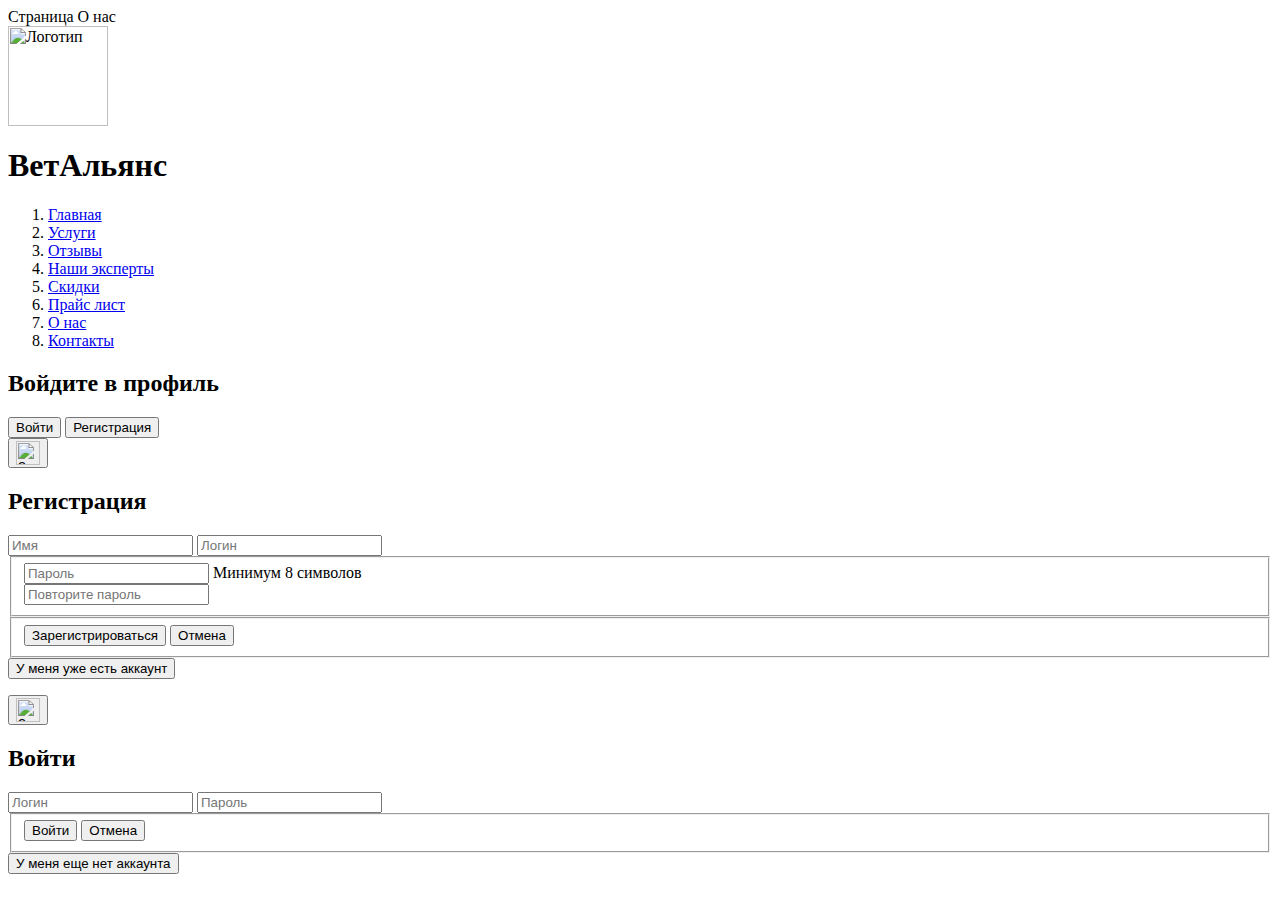
==== about-us.html @ 4bdcd01e "Add files via upload" ====
Страница О нас
<!DOCTYPE html>
<html lang="en">
<head>
    <meta charset="UTF-8">
    <meta name="viewport" content="width=device-width, initial-scale=1.0">
    <title>Страница о нас</title>
</head>
<body>
    <header class="header container"> 
        <img class="header__logo" src="images/logotip.png" alt="Логотип" width="100" height="100">
        <h1 class="header__title"> ВетАльянс</h1>
        <nav class="header__nav">
            <ol class="header__list">
                <li class="header__item"><a class="header_item-link header__item-link--active" href="index.html">Главная</a></li>
                <li class="header__item"><a class="header__item-link" href="catalog.html">Услуги</a></li>
                <li class="header__item"><a class="header__item-link" href="reviews.html">Отзывы</a></li>
                <li class="header__item"><a class="header__item-link" href="our-experts.html">Наши эксперты</a></li>
                <li class="header__item"><a class="header__item-link" href="discounts.html">Скидки</a></li>
                <li class="header__item"><a class="header__item-link" href="price-list.html">Прайс лист</a></li>
                <li class="header__item"><a class="header__item-link" href="about-us.html">О нас</a></li>
                <li class="header__item"><a class="header__item-link" href="contacts.html">Контакты</a></li>
            </ol>
        </nav> 
    </header>
    <h2>Войдите в профиль</h2>
    <div>
            <button class="button button--accent" type="button">Войти</button>
            <button class="button" type="button">Регистрация</button>   
        </div>
    <!--/ Форма "Войдите в профиль" -->
        <!-- Форма "Регистрация" -->
        <section class="popup">
            <button class="popup__close" type="button"><img src="images/icon/close.svg" alt="Закрыть окно" width="24"
                    height="24"></button>
            <h2 class="popup__title">Регистрация</h2>
            <form class="popup__form form" action="/" method="post">
                <input class="form__field" type="text" name="name" placeholder="Имя" required>
                <input class="form__field" type="email" name="email" placeholder="Логин" required>
                <fieldset class="form__fieldset">
                    <div class="form__field-block">
                        <input class="form__field" type="password" name="password" placeholder="Пароль" required>
                        <span>Минимум 8 символов</span>
                    </div>
                    <input class="form__field" type="password" name="repeat-password" placeholder="Повторите пароль"
                        required>
                </fieldset>
                <fieldset class="form__buttons">
                    <button class="button button--accent" type="submit">Зарегистрироваться</button>
                    <button class="button" type="button">Отмена</button>
                </fieldset>
                <button class="button button--link" type="button">У меня уже есть аккаунт</button>
            </form>
        </section>
        <!--/ Форма "Регистрация" -->
        <!-- Форма "Войти" -->
        <section class="section popup">
            <button class="popup__close" type="button"><img src="images/icon/close.svg" alt="Закрыть окно" width="24"
                    height="24"></button>
            <h2 class="popup__title">Войти</h2>
            <form class="popup__form form" action="/" method="post">
                <input class="form__field" type="email" name="email" placeholder="Логин" required>
                <input class="form__field" type="password" name="password" placeholder="Пароль" required>
                <fieldset class="form__buttons">
                    <button class="button button--accent" type="submit">Войти</button>
                    <button class="button" type="button">Отмена</button>
                </fieldset>
                <button class="button button--link" type="button">У меня еще нет аккаунта</button>
            </form>
        </section>
        <!--/ Форма "Войти" -->
        <!--/ Формы -->
     <!--Основной контент -->
     <main>

     </main>
      <!--Основной контент -->
      
     <footer>

     </footer>

    
</body>

</html>
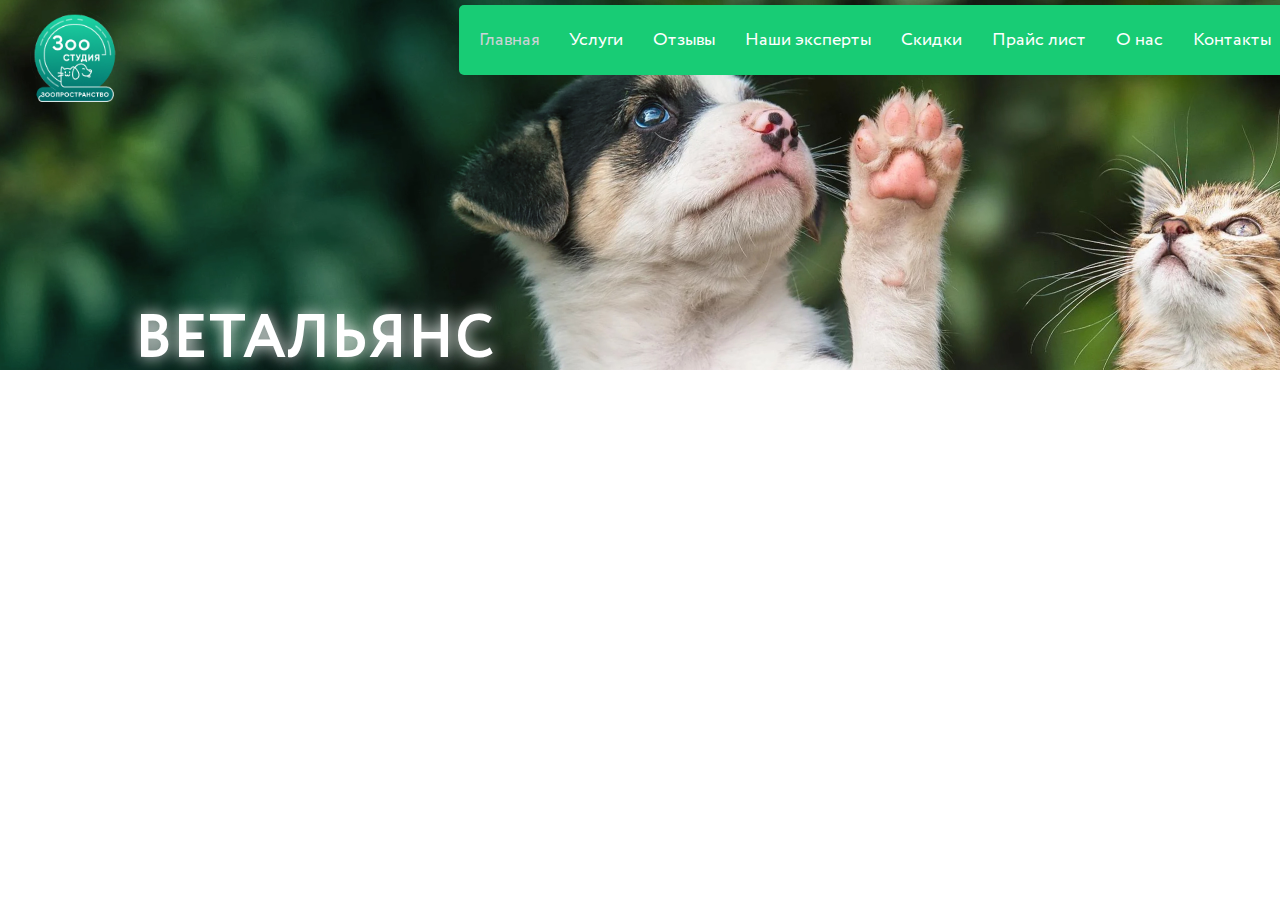
==== commit 9b9119b8: "Add files via upload" ====
--- a/about-us.html
+++ b/about-us.html
@@ -1,18 +1,23 @@
-Страница О нас
 <!DOCTYPE html>
-<html lang="en">
+<html lang="ru">
 <head>
     <meta charset="UTF-8">
     <meta name="viewport" content="width=device-width, initial-scale=1.0">
     <title>Страница о нас</title>
+    <link rel="stylesheet" href="styles/normalize.css">
+    <link rel="stylesheet" href="styles/style.css">
 </head>
 <body>
-    <header class="header container"> 
-        <img class="header__logo" src="images/logotip.png" alt="Логотип" width="100" height="100">
-        <h1 class="header__title"> ВетАльянс</h1>
+    <h1 class="visually-hidden">Страница о нас</h1>
+    <header class="header container">
+        <a class="header__logo-wrap" href="index.html">
+            <img class="header__logo" src="images/logotip.png" alt="Логотип" width="100" height="100">
+            <h1 class="header__title"> ВетАльянс</h1>
+        </a>
         <nav class="header__nav">
             <ol class="header__list">
-                <li class="header__item"><a class="header_item-link header__item-link--active" href="index.html">Главная</a></li>
+                <li class="header__item"><a class="header__item-link header__item-link--active"
+                        href="index.html">Главная</a></li>
                 <li class="header__item"><a class="header__item-link" href="catalog.html">Услуги</a></li>
                 <li class="header__item"><a class="header__item-link" href="reviews.html">Отзывы</a></li>
                 <li class="header__item"><a class="header__item-link" href="our-experts.html">Наши эксперты</a></li>
@@ -21,55 +26,13 @@
                 <li class="header__item"><a class="header__item-link" href="about-us.html">О нас</a></li>
                 <li class="header__item"><a class="header__item-link" href="contacts.html">Контакты</a></li>
             </ol>
-        </nav> 
+        </nav>
+        <!--/ Навигация -->
+        <button class="header__login" type="button">
+            <span class="header__login-text">Войти</span>
+        </button>
     </header>
-    <h2>Войдите в профиль</h2>
-    <div>
-            <button class="button button--accent" type="button">Войти</button>
-            <button class="button" type="button">Регистрация</button>   
-        </div>
-    <!--/ Форма "Войдите в профиль" -->
-        <!-- Форма "Регистрация" -->
-        <section class="popup">
-            <button class="popup__close" type="button"><img src="images/icon/close.svg" alt="Закрыть окно" width="24"
-                    height="24"></button>
-            <h2 class="popup__title">Регистрация</h2>
-            <form class="popup__form form" action="/" method="post">
-                <input class="form__field" type="text" name="name" placeholder="Имя" required>
-                <input class="form__field" type="email" name="email" placeholder="Логин" required>
-                <fieldset class="form__fieldset">
-                    <div class="form__field-block">
-                        <input class="form__field" type="password" name="password" placeholder="Пароль" required>
-                        <span>Минимум 8 символов</span>
-                    </div>
-                    <input class="form__field" type="password" name="repeat-password" placeholder="Повторите пароль"
-                        required>
-                </fieldset>
-                <fieldset class="form__buttons">
-                    <button class="button button--accent" type="submit">Зарегистрироваться</button>
-                    <button class="button" type="button">Отмена</button>
-                </fieldset>
-                <button class="button button--link" type="button">У меня уже есть аккаунт</button>
-            </form>
-        </section>
-        <!--/ Форма "Регистрация" -->
-        <!-- Форма "Войти" -->
-        <section class="section popup">
-            <button class="popup__close" type="button"><img src="images/icon/close.svg" alt="Закрыть окно" width="24"
-                    height="24"></button>
-            <h2 class="popup__title">Войти</h2>
-            <form class="popup__form form" action="/" method="post">
-                <input class="form__field" type="email" name="email" placeholder="Логин" required>
-                <input class="form__field" type="password" name="password" placeholder="Пароль" required>
-                <fieldset class="form__buttons">
-                    <button class="button button--accent" type="submit">Войти</button>
-                    <button class="button" type="button">Отмена</button>
-                </fieldset>
-                <button class="button button--link" type="button">У меня еще нет аккаунта</button>
-            </form>
-        </section>
-        <!--/ Форма "Войти" -->
-        <!--/ Формы -->
+
      <!--Основной контент -->
      <main>
 
--- a/styles/style.css
+++ b/styles/style.css
@@ -0,0 +1,16 @@
+/* Подключение шрифтов */
+@import "fonts.css";
+/* Подключение основных стилей */
+@import "base.css";
+/* Подключение стилей относящихся к header */
+@import "header.css";
+/* Подключение стилей относящихся к footer */
+@import "footer.css";
+/* Подключение стилей относящихся к main */
+@import "main.css";
+
+/* Подключение универсальных стилей */
+@import "typography.css";
+@import "form.css";
+@import "popup.css";
+@import "catalog.css";
